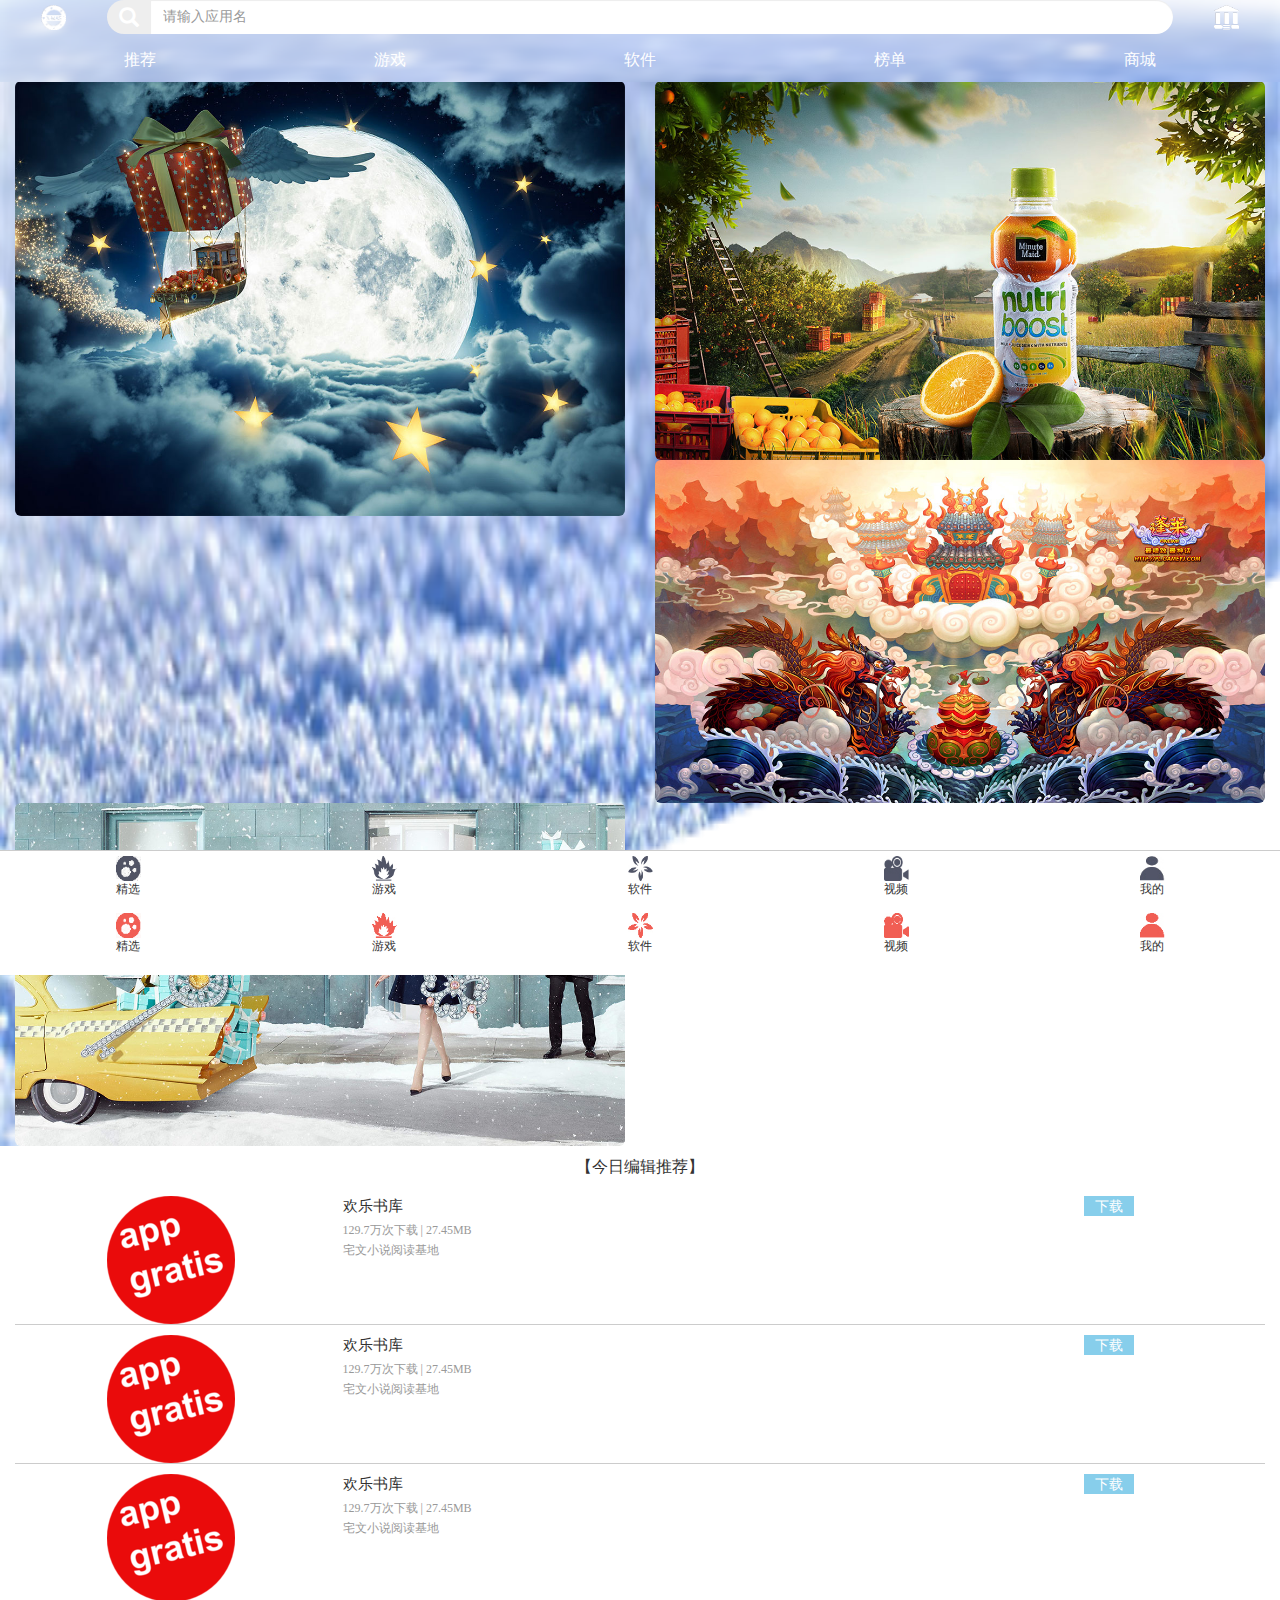
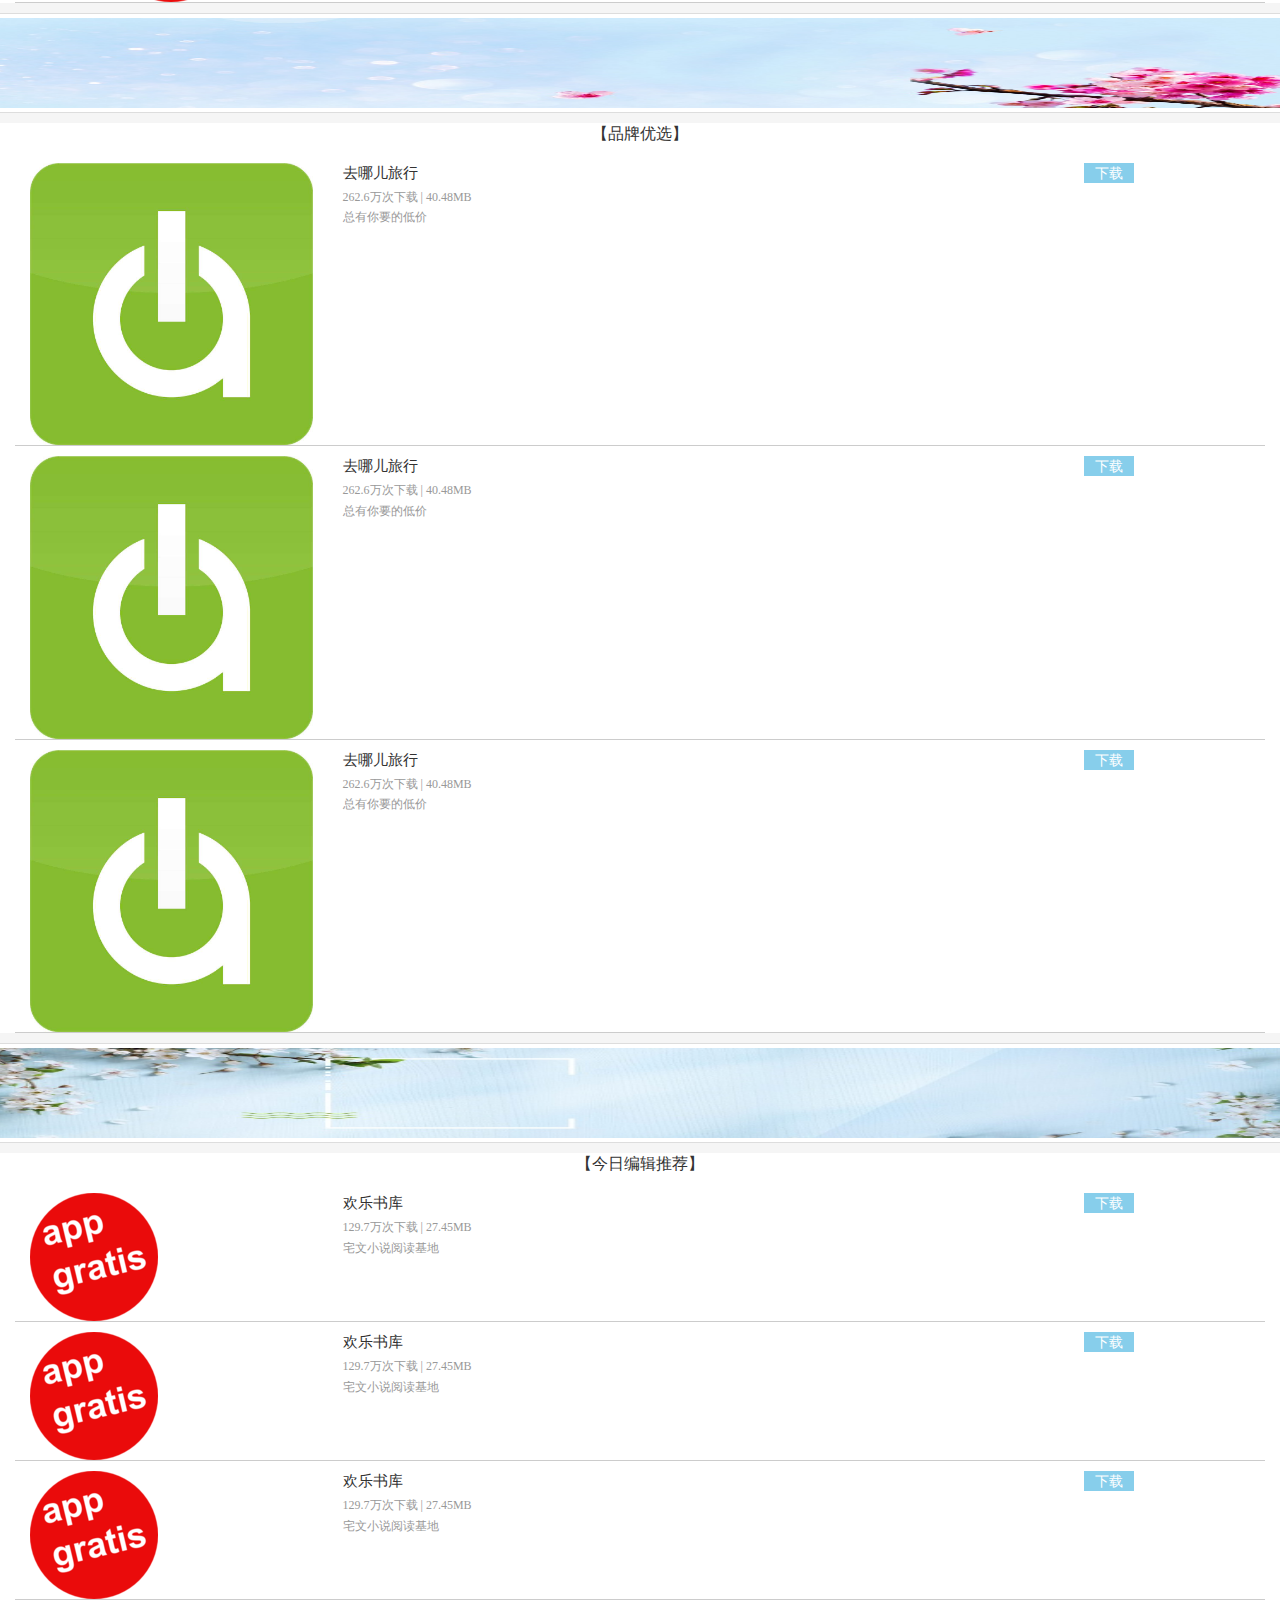
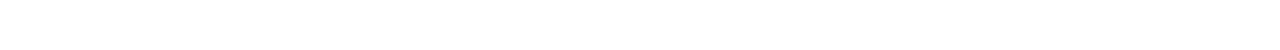
==== index.html @ 48c8f0fe "更新0" ====
<!DOCTYPE html>
<html>
<head>
<meta charset="utf-8">
<meta name="viewport" content="width=device-width,initial-scale=1.0,user-scalable=0">
	<link rel="stylesheet" href="./bootstrap/css/bootstrap.min.css">
	<script src="./bootstrap/js/jquery.js"></script>
	<script src="./bootstrap/js/bootstrap.min.js"></script>
	<link rel="stylesheet" type="text/css" href="./css/base.css">
	<link rel="stylesheet" type="text/css" href="./css/index1.css">
	<title>APP应用市场首页</title>

</head>
<body>

     <header>
       <div>
        <form class="row">
        	    <div class="col-xs-1 " style="padding: 0;"><span class="user"></span></div>
        		<div class="col-xs-10 form-group" style="padding:0;">
        		  <div class="input-group">
        		  <span class="input-group-addon glyphicon glyphicon-search search-icon"></span>
        			<input type="search" name="search" class="form-control search" placeholder="请输入应用名" >
        		  </div>
        		</div>
        		<div class="col-xs-1 " style="padding: 0;""><span class="index"></span></div>        	
        </form>
        <nav class="row top-nav">
        	<ul class="col-xs-12">
        		<li><a href="#">推荐</a></li>
        		<li><a href="#">游戏</a></li>
        		<li><a href="#">软件</a></li>
        		<li><a href="#">榜单</a></li>
        		<li><a href="#">商城</a></li>
        	</ul>
        </nav>
       </div>
     </header>

     <section class="adver-list" >

     	<nav class="row ">
     	  <li class="col-xs-6"><a href="#"><img class="img-rounded img-responsive" src="../UIimage/AdverImg/14815973131255.jpg"></a></li>
     	  <li class="col-xs-6"><a href="#"><img class="img-rounded img-responsive" src="../UIimage/AdverImg/14777582404914.jpg"></a></li>
     	  <li class="col-xs-6"><a href="#"><img class="img-rounded img-responsive" src="../UIimage/AdverImg/14816358283954.jpg"></a></li>
     	  <li class="col-xs-6"><a href="#"><img class="img-rounded img-responsive" src="../UIimage/AdverImg/147972984554.jpg"></a></li>
     	</nav>
     </section>
     
     <main>
     	<section class="row applist">
     	 <div class="col-xs-12 applist-tit">【今日编辑推荐】</div>
     		<ul class="applist-box col-xs-12">
                 <li class="row">
 				    <div class="col-xs-3" style="text-align:center;"><img src="../UIimage/icons/resizeApi (3).png" class="img-responsive" style="display:inline-block;"></div>
 					<div class="col-xs-6" style="text-align:left;">
 						<p>欢乐书库</p>
				        <p>129.7万次下载 | 27.45MB</p>
				        <p>宅文小说阅读基地</p>
 					</div>
 					<div class="col-xs-3">
 						<div>下载</div>
 					</div>
 				</li>
 				 <li class="row">
                    <div class="col-xs-3" style="text-align:center;"><img src="../UIimage/icons/resizeApi (3).png" class="img-responsive" style="display:inline-block;"></div>
                    <div class="col-xs-6" style="text-align:left;">
                        <p>欢乐书库</p>
                        <p>129.7万次下载 | 27.45MB</p>
                        <p>宅文小说阅读基地</p>
                    </div>
                    <div class="col-xs-3">
                        <div>下载</div>
                    </div>
                </li>
 				<li class="row">
                    <div class="col-xs-3" style="text-align:center;"><img src="../UIimage/icons/resizeApi (3).png" class="img-responsive" style="display:inline-block;"></div>
                    <div class="col-xs-6" style="text-align:left;">
                        <p>欢乐书库</p>
                        <p>129.7万次下载 | 27.45MB</p>
                        <p>宅文小说阅读基地</p>
                    </div>
                    <div class="col-xs-3">
                        <div>下载</div>
                    </div>
                </li>
 			</ul>
 			
     	</section>
        
       <section class="advert">
    		<img class="img-thumbnail " src="../UIimage/AdverImg/20170415193251_68157.jpg">
    	</section>
        
        <section class="row applist">
     	 <div class="col-xs-12 applist-tit">【品牌优选】</div>
     		<ul class="applist-box col-xs-12">
                 <li class="row">
 				    <div class="col-xs-3"><img src="../UIimage/icons/timg (8).jpg" class="img-responsive"></div>
 					<div class="col-xs-6" style="text-align:left;">
 						<p>去哪儿旅行</p>
				        <p>262.6万次下载 | 40.48MB</p>
				        <p>总有你要的低价</p>
 					</div>
 					<div class="col-xs-3">
 						<div>下载</div>
 					</div>
 				</li>
 				  <li class="row">
 				    <div class="col-xs-3"><img src="../UIimage/icons/timg (8).jpg" class="img-responsive"></div>
 					<div class="col-xs-6" style="text-align:left;">
 						<p>去哪儿旅行</p>
				        <p>262.6万次下载 | 40.48MB</p>
				        <p>总有你要的低价</p>
 					</div>
 					<div class="col-xs-3">
 						<div>下载</div>
 					</div>
 				</li>
 				 <li class="row">
 				    <div class="col-xs-3"><img src="../UIimage/icons/timg (8).jpg" class="img-responsive"></div>
 					<div class="col-xs-6" style="text-align:left;">
 						<p>去哪儿旅行</p>
				        <p>262.6万次下载 | 40.48MB</p>
				        <p>总有你要的低价</p>
 					</div>
 					<div class="col-xs-3">
 						<div>下载</div>
 					</div>
 				</li>
 			</ul>
 			
     	</section>
     
        
        <section class="advert">
    		<img class="img-thumbnail " src="../UIimage/AdverImg/20170407220748_54457.jpg">
    	</section>

    	<section class="row applist">
     	 <div class="col-xs-12 applist-tit">【今日编辑推荐】</div>
     		<ul class="applist-box col-xs-12">
                 <li class="row">
 				    <div class="col-xs-3"><img src="../UIimage/icons/resizeApi (3).png" class="img-responsive"></div>
 					<div class="col-xs-6" style="text-align:left;">
 						<p>欢乐书库</p>
				        <p>129.7万次下载 | 27.45MB</p>
				        <p>宅文小说阅读基地</p>
 					</div>
 					<div class="col-xs-3">
 						<div>下载</div>
 					</div>
 				</li>
 				 <li class="row">
 				    <div class="col-xs-3"><img src="../UIimage/icons/resizeApi (3).png" class="img-responsive"></div>
 					<div class="col-xs-6" style="text-align:left;">
 						<p>欢乐书库</p>
				        <p>129.7万次下载 | 27.45MB</p>
				        <p>宅文小说阅读基地</p>
 					</div>
 					<div class="col-xs-3">
 						<div>下载</div>
 					</div>
 				</li>
 				 <li class="row">
 				    <div class="col-xs-3"><img src="../UIimage/icons/resizeApi (3).png" class="img-responsive"></div>
 					<div class="col-xs-6" style="text-align:left;">
 						<p>欢乐书库</p>
				        <p>129.7万次下载 | 27.45MB</p>
				        <p>宅文小说阅读基地</p>
 					</div>
 					<div class="col-xs-3">
 						<div>下载</div>
 					</div>
 				</li>
 			</ul>
 			
     	</section>
     </main>
     <footer>
     	<div>
     		<nav class="row">
     			<ul class="clearfix">
     				<li class="choice"><a href="#">
     				 <div>
     					<img src="../UIimage/icons/54704530449068e_07.png" ><p>精选</p>
     					<img src="../UIimage/icons/54704530449068e_07.jpg" >
     					<p>精选</p>
     				 </div>
     				</a></li>
     				<li class="game"><a href="#">
     				 <div>
     					<img src="../UIimage/icons/547045309068e_11.jpg" "><p>游戏</p>
                        <img src="../UIimage/icons/54704530933068e_11.jpg" >
     					<p>游戏</p>
     				 </div>
     				</a></li>
     				<li class="software"><a href="#">
     				  <div>
     					<img src="../UIimage/icons/547045309068e_03.jpg" ><p>软件</p>
     					<img src="../UIimage/icons/547045309068e_0333.jpg" >
     					<p>软件</p>
     				  </div>
     				</a></li>
                    <li class="video"><a href="#">
                      <div>
                    	<img src="../UIimage/icons/547045309068e_0227.jpg"><p>视频</p>
                    	<img src="../UIimage/icons/547033e45309068e_0227.jpg" ><p>视频</p>
                      </div>
                    </a></li>
     				<li class="mine"><a href="#">
     				  <div>
     					<img src="../UIimage/icons/547045f4fff309068e_07.jpg"><p>我的</p>
     					 <img src="../UIimage/icons/547045fff309068e_0117.jpg" ><p>我的</p>
     				  </div>
     				</a></li>
     			</ul>
     		</nav>
     	</div>
     </footer>
</div>
<!-- <script type="text/javascript">
  var a=0;
	$(".choice").click(function(){
         if (a==0) {
		    $(".choice img:nth-child(1)").hide();
			$(".choice img:nth-child(2)").show();
			a=1;
		}else{
	        $(".choice img:nth-child(1)").show();
			$(".choice img:nth-child(2)").hide();
			a=0;
	} 
	})
	$(".game").click(function(){
         if (a==0) {
		    $(".game img:nth-child(1)").hide();
			$(".game img:nth-child(2)").show();
			a=1;
		}else{
	        $(".game img:nth-child(1)").show();
			$(".game img:nth-child(2)").hide();
			a=0;
	} 
	})
	$(".software").click(function(){
         if (a==0) {
		    $(".software img:nth-child(1)").hide();
			$(".software img:nth-child(2)").show();
			a=1;
		}else{
	        $(".software img:nth-child(1)").show();
			$(".software img:nth-child(2)").hide();
			a=0;
	} 
	})
	$(".video").click(function(){
         if (a==0) {
		    $(".video img:nth-child(1)").hide();
			$(".video img:nth-child(2)").show();
			a=1;
		}else{
	        $(".video img:nth-child(1)").show();
			$(".video img:nth-child(2)").hide();
			a=0;
	} 
	})
	$(".mine").click(function(){
         if (a==0) {
		    $(".mine img:nth-child(1)").hide();
			$(".mine img:nth-child(2)").show();
			a=1;
		}else{
	        $(".mine img:nth-child(1)").show();
			$(".mine img:nth-child(2)").hide();
			a=0;
	} 
	})
</script> -->
</body>
</html>
---- css/base.css ----
*,
::before,
::after{
	/*选择所有变迁*/
	margin:0;
	padding: 0;

    /*清除移动端默认的点击高亮效果*/
    -webkit-tap-highlight-color:transparent;
    /*设置所有的都是以边框开始计算宽度 百分比*/
    -webkit-box-sizing:border-box;
    box-sizing: border-box;
}
body{
	font-size: :14px;
	font-family: "微软雅黑"，sans-serif；/*设备默认字体*/
	color:#333;
}
a{
	color:#333;
	text-decoration: none;
}
a:hover{
	text-decoration: none;
}
ul,ol{
	list-style:none;
}
li{
	list-style: none;
}
input{
	border:none;
	outline: none;
	/*清除移动端默认的表单样式,l例如内阴影*/
	-webkit-appearance:none;
}

/*公用CSS*/
.f_left{
	float:left;
}
.f-right{
	float:right;
}
/*清除浮动*/
.clearfix::before,
.clearfix::after{
	content:'';
	height:0;
	line-height:0;
	display: block;
	visibility: hidden;
	clear: both;
}
---- css/index1.css ----
*{
	padding: 0;margin:0;
}
.row{
	margin: 0;
}
header{
	position:fixed; 
	width: 100%;
	z-index: 10;
	top: 0;
	left:0;
}
header>div:nth-child(1){
	margin: 0 auto;
	background:url(../../UIimage/AdverImg/tooopen1604550121.png);
	background-size: 100% 100%;
	text-align: center;
}
.user{
	background:url('../../UIimage/icons/547045309068aae_03.png');
    background-size: 100% 100%;
	display:inline-block;
	width: 25px;
	height: 25px;
	margin-top: 5px;
}
.index{
	background: url(../../UIimage/icons/547045309068eddd_0331_03.png);
	background-size: 100% 100%;
	display: inline-block;
	width:25px;
	height:25px;
	margin-top: 5px;
}
header div:nth-child(2) input{
	font-family: "微软雅黑";
}
.search-icon{
	border-top-left-radius:17px;
	border-bottom-left-radius:17px;
	padding:0 12px;border:none;
	top:0;
	color:#fff;
	font-size:20px;
}
.search{
	border: none;
	border-radius: 34px;
}
.top-nav>ul>li{
	width: 20%;
	text-align: center;
	float:left;
	color: #fff;
}
.top-nav>ul>li>a{
	color: #fff;
	display: block;
	font-family: "微软雅黑";
	font-size: 16px;
}
.adver-list{
	background: url(../../UIimage/AdverImg/tooopen_16045501_02.png);
	background-repeat: no-repeat;
	background-size: 100% 100%;
	margin-top: 81px;
}
/*.adver-list img{
	width: 100%;
	height: 93px;
}
*/.adver-list a{
	display: block;
	width: 100%;
	font-size: 18px;
}
main{
	text-align: center;
	background-color: #f5f5f5;
	margin-top: 10px;
	margin-bottom: 50px;
}
.applist{
	margin-top: 5px;
	background-color: #fff;
}
.applist ul{
	margin-bottom: 0;
}
.applist-tit{
	font-size: 16px;
	height:30px;
	font-family: "微软雅黑";
}
.applist-box li{
	border-bottom: 1px solid #ccc;
	margin-top: 10px;
}
.applist-box img{
	
}
.applist-box p{
	margin-bottom: 5px;
	font-family: "微软雅黑";
}
.applist-box div:nth-child(1){
}
.applist-box div:nth-child(3)>div{
	background-color: #87ceeb;
	width: 50px;
	height: 20px;
	display: inline-block;
	color: #fff;

}
.applist-box p:nth-child(1){
	font-size: 15px;
}
.applist-box p:nth-child(2){
	font-size: 12px;
	color: #999;
	margin-bottom: 3px;
}
.applist-box p:nth-child(3){
	font-size: 12px;
	color: #999;
}
.advert{
   margin-left: -15px;
   margin-right: -15px;
   margin-top: 10px;
   margin-bottom: 10px;

}

.advert img{
	width: 100%;
	height: 100px;
}
footer{
	position: fixed;
	bottom:0;
	left: 0;
	height: 50px;
	width: 100%;
	z-index: 16;

}
footer>div:nth-child(1){
	margin: 0 auto;
	background: #fff;
	border-top:1px solid #ccc;
	overflow: hidden;
	font-family: "微软雅黑"；
}
footer li{
	width: 20%;
	float: left;
	text-align: center;
}
footer li img{
	width: 25px;
	height: 25px;
	margin-top: 5px;
}
footer p{
	font-size: 12px;
}
footer>div>nav>ul>li:hover div{
    margin-top:-57px;
}
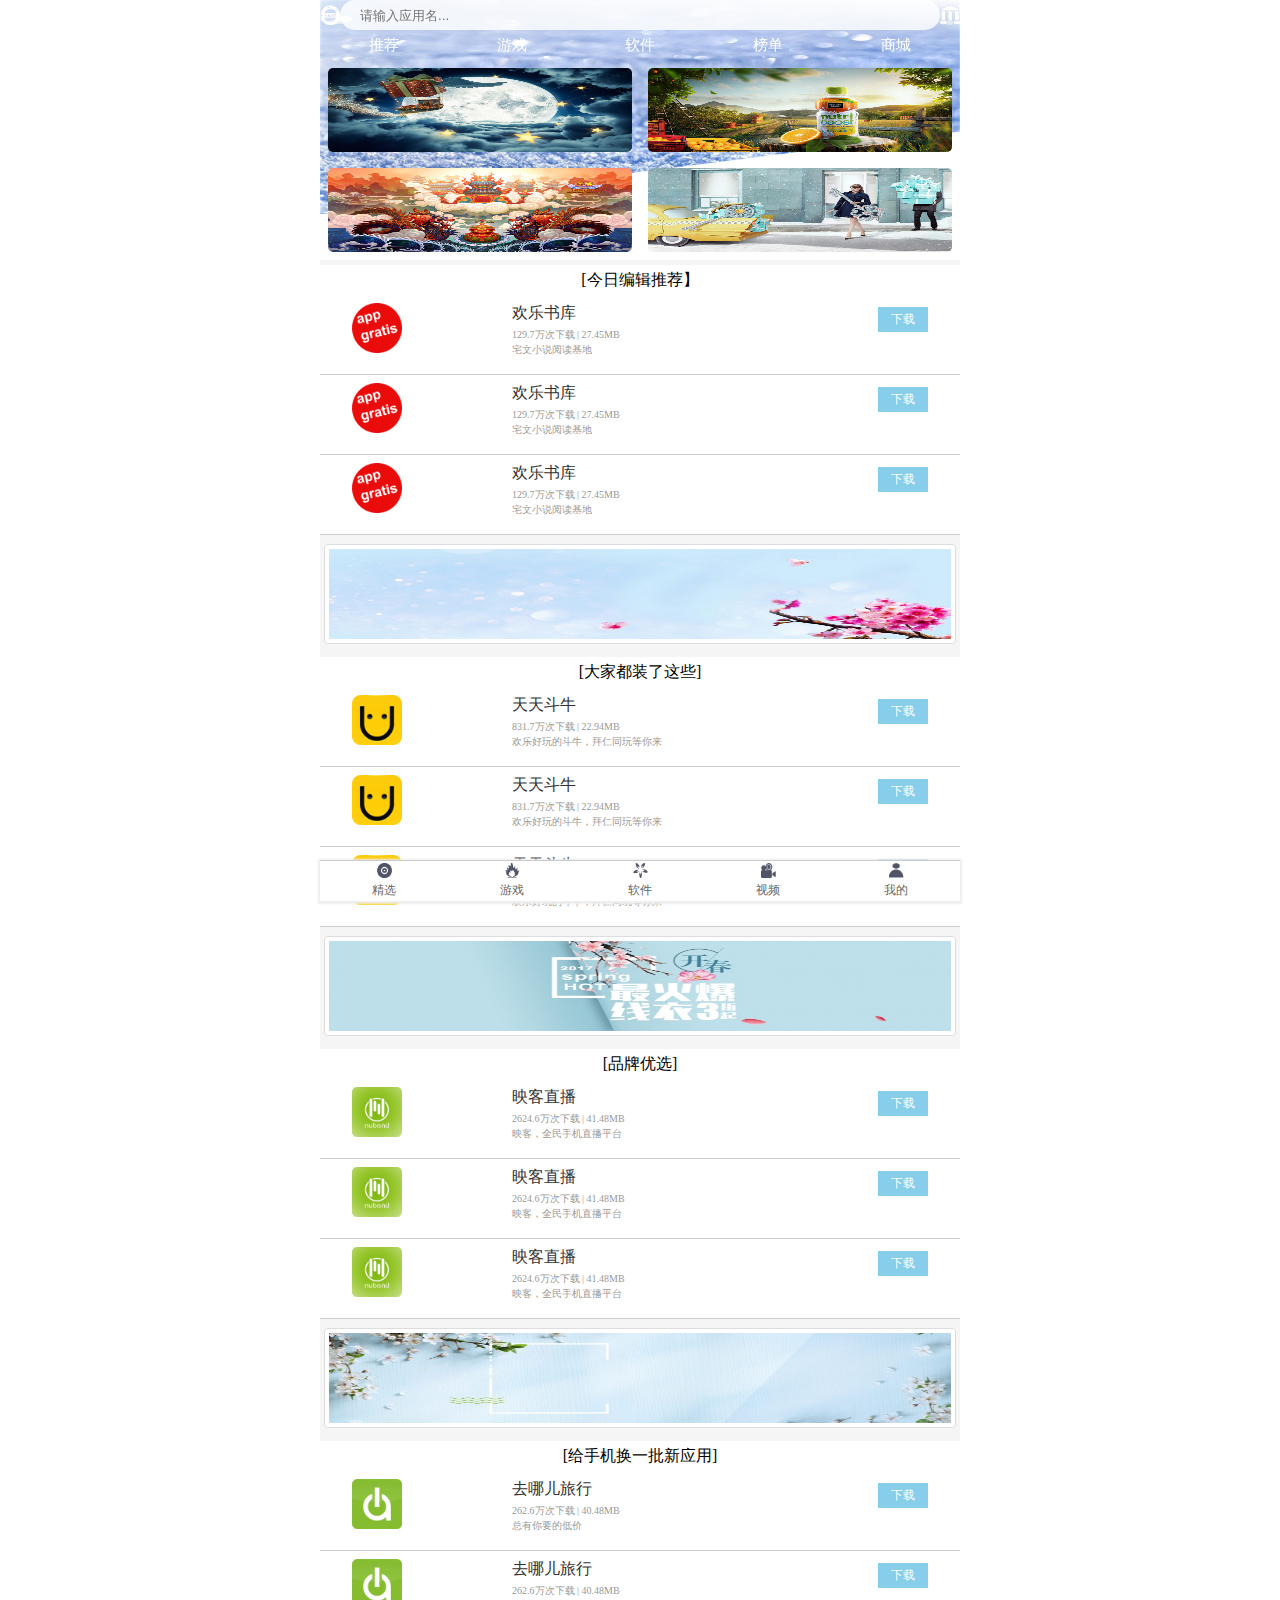
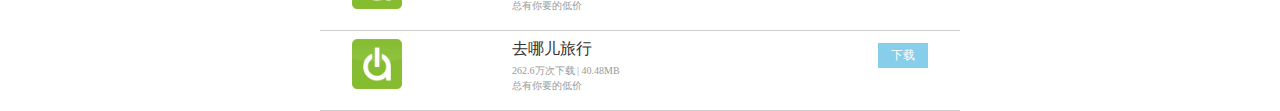
==== commit 789ab0c5: "更改了路径问题" ====
--- a/index.html
+++ b/index.html
@@ -3,279 +3,296 @@
 <head>
 <meta charset="utf-8">
 <meta name="viewport" content="width=device-width,initial-scale=1.0,user-scalable=0">
-	<link rel="stylesheet" href="./bootstrap/css/bootstrap.min.css">
-	<script src="./bootstrap/js/jquery.js"></script>
-	<script src="./bootstrap/js/bootstrap.min.js"></script>
+	<link rel="stylesheet" href="./css/bootstrap.min.css">
+	<script src="./js/jquery.js"></script>
+	<script src="./js/bootstrap.min.js"></script>
 	<link rel="stylesheet" type="text/css" href="./css/base.css">
-	<link rel="stylesheet" type="text/css" href="./css/index1.css">
+	<link rel="stylesheet" type="text/css" href="./css/index.css">
 	<title>APP应用市场首页</title>
-
 </head>
 <body>
-
-     <header>
-       <div>
-        <form class="row">
-        	    <div class="col-xs-1 " style="padding: 0;"><span class="user"></span></div>
-        		<div class="col-xs-10 form-group" style="padding:0;">
-        		  <div class="input-group">
-        		  <span class="input-group-addon glyphicon glyphicon-search search-icon"></span>
-        			<input type="search" name="search" class="form-control search" placeholder="请输入应用名" >
-        		  </div>
-        		</div>
-        		<div class="col-xs-1 " style="padding: 0;""><span class="index"></span></div>        	
-        </form>
-        <nav class="row top-nav">
-        	<ul class="col-xs-12">
-        		<li><a href="#">推荐</a></li>
-        		<li><a href="#">游戏</a></li>
-        		<li><a href="#">软件</a></li>
-        		<li><a href="#">榜单</a></li>
-        		<li><a href="#">商城</a></li>
-        	</ul>
-        </nav>
-       </div>
-     </header>
-
-     <section class="adver-list" >
-
-     	<nav class="row ">
-     	  <li class="col-xs-6"><a href="#"><img class="img-rounded img-responsive" src="../UIimage/AdverImg/14815973131255.jpg"></a></li>
-     	  <li class="col-xs-6"><a href="#"><img class="img-rounded img-responsive" src="../UIimage/AdverImg/14777582404914.jpg"></a></li>
-     	  <li class="col-xs-6"><a href="#"><img class="img-rounded img-responsive" src="../UIimage/AdverImg/14816358283954.jpg"></a></li>
-     	  <li class="col-xs-6"><a href="#"><img class="img-rounded img-responsive" src="../UIimage/AdverImg/147972984554.jpg"></a></li>
-     	</nav>
-     </section>
-     
-     <main>
-     	<section class="row applist">
-     	 <div class="col-xs-12 applist-tit">【今日编辑推荐】</div>
-     		<ul class="applist-box col-xs-12">
-                 <li class="row">
- 				    <div class="col-xs-3" style="text-align:center;"><img src="../UIimage/icons/resizeApi (3).png" class="img-responsive" style="display:inline-block;"></div>
- 					<div class="col-xs-6" style="text-align:left;">
- 						<p>欢乐书库</p>
-				        <p>129.7万次下载 | 27.45MB</p>
-				        <p>宅文小说阅读基地</p>
- 					</div>
- 					<div class="col-xs-3">
- 						<div>下载</div>
- 					</div>
- 				</li>
- 				 <li class="row">
-                    <div class="col-xs-3" style="text-align:center;"><img src="../UIimage/icons/resizeApi (3).png" class="img-responsive" style="display:inline-block;"></div>
-                    <div class="col-xs-6" style="text-align:left;">
-                        <p>欢乐书库</p>
-                        <p>129.7万次下载 | 27.45MB</p>
-                        <p>宅文小说阅读基地</p>
-                    </div>
-                    <div class="col-xs-3">
-                        <div>下载</div>
-                    </div>
-                </li>
- 				<li class="row">
-                    <div class="col-xs-3" style="text-align:center;"><img src="../UIimage/icons/resizeApi (3).png" class="img-responsive" style="display:inline-block;"></div>
-                    <div class="col-xs-6" style="text-align:left;">
-                        <p>欢乐书库</p>
-                        <p>129.7万次下载 | 27.45MB</p>
-                        <p>宅文小说阅读基地</p>
-                    </div>
-                    <div class="col-xs-3">
-                        <div>下载</div>
-                    </div>
-                </li>
- 			</ul>
- 			
-     	</section>
-        
-       <section class="advert">
-    		<img class="img-thumbnail " src="../UIimage/AdverImg/20170415193251_68157.jpg">
-    	</section>
-        
-        <section class="row applist">
-     	 <div class="col-xs-12 applist-tit">【品牌优选】</div>
-     		<ul class="applist-box col-xs-12">
-                 <li class="row">
- 				    <div class="col-xs-3"><img src="../UIimage/icons/timg (8).jpg" class="img-responsive"></div>
- 					<div class="col-xs-6" style="text-align:left;">
- 						<p>去哪儿旅行</p>
-				        <p>262.6万次下载 | 40.48MB</p>
-				        <p>总有你要的低价</p>
- 					</div>
- 					<div class="col-xs-3">
- 						<div>下载</div>
- 					</div>
- 				</li>
- 				  <li class="row">
- 				    <div class="col-xs-3"><img src="../UIimage/icons/timg (8).jpg" class="img-responsive"></div>
- 					<div class="col-xs-6" style="text-align:left;">
- 						<p>去哪儿旅行</p>
-				        <p>262.6万次下载 | 40.48MB</p>
-				        <p>总有你要的低价</p>
- 					</div>
- 					<div class="col-xs-3">
- 						<div>下载</div>
- 					</div>
- 				</li>
- 				 <li class="row">
- 				    <div class="col-xs-3"><img src="../UIimage/icons/timg (8).jpg" class="img-responsive"></div>
- 					<div class="col-xs-6" style="text-align:left;">
- 						<p>去哪儿旅行</p>
-				        <p>262.6万次下载 | 40.48MB</p>
-				        <p>总有你要的低价</p>
- 					</div>
- 					<div class="col-xs-3">
- 						<div>下载</div>
- 					</div>
- 				</li>
- 			</ul>
- 			
-     	</section>
-     
+<section class="vr_layout">
+    <header>
+    	
+    	<section id="search">
+
+    		<div class="user"></div>
+    		<div class="index"></div>
+    		<form action="#" class="search_input" >
+    			<input type="search" name="search" placeholder="请输入应用名...">
+    		</form>
+    		<nav>
+    			<ul class="clearfix">
+    				<li><a href="#">推荐</a></li>
+                    <li><a href="#">游戏</a></li>
+                    <li><a href="#">软件</a></li>
+                    <li><a href="#">榜单</a></li>
+                    <li><a href="#">商城</a></li>
+    			</ul>
+    		</nav>
+    	</section>
+    </header>
+    <main>
+    	<nav>
+    		<ul class="clearfix">
+    			<li><a href="#"><img src="../UIimage/AdverImg/14815973131255.jpg"></a></li>
+    			<li><a href="#"><img src="../UIimage/AdverImg/14777582404914.jpg"></a></li>
+    			<li><a href="#"><img src="../UIimage/AdverImg/14816358283954.jpg"></a></li>
+    			<li><a href="#"><img src="../UIimage/AdverImg/147972984554.jpg"></a></li>
+    		</ul>
+    	</nav>
+    </main>
+    <!--  -->
+    <section class="app">
+    	<section class="applist">
+    		<div class="applist_tit">[今日编辑推荐】</div>
+    		<div class="applist_body">
+    			<ul>
+    				<li>
+    				  <a href="#">
+    				    <img src="../UIimage/icons/resizeApi (3).png">
+    				    <div>
+    				      <p>欢乐书库</p>
+    				       <p>129.7万次下载 | 27.45MB</p>
+    				       <p>宅文小说阅读基地</p>
+    				     </div>
+    				    <div>下载</div>
+    				  </a>
+    				</li>
+    				
+    				<li>
+    				  <a href="#">
+    				    <img src="../UIimage/icons/resizeApi (3).png">
+    				    <div>
+    				      <p>欢乐书库</p>
+    				       <p>129.7万次下载 | 27.45MB</p>
+    				       <p>宅文小说阅读基地</p>
+    				     </div>
+    				    <div>下载</div>
+    				  </a>
+    				</li>
+
+    				<li>
+    				  <a href="#">
+    				    <img src="../UIimage/icons/resizeApi (3).png">
+    				    <div>
+    				      <p>欢乐书库</p>
+    				       <p>129.7万次下载 | 27.45MB</p>
+    				       <p>宅文小说阅读基地</p>
+    				     </div>
+    				    <div>下载</div>
+    				  </a>
+    				</li>
+    			</ul>
+    		</div>
+
+
+    	</section>
+    	<!-- 第一个APP列表结束 -->
+
+    	<section class="advert">
+    		<img class="img_thumnail" src="../UIimage/AdverImg/20170415193251_68157.jpg">
+    	</section>
+    	<!-- 广告位结束 -->
+
+    	<section class="applist">
+    		<div class="applist_tit">[大家都装了这些]</div>
+    		<div class="applist_body">
+    			<ul>
+    				<li>
+    				  <a href="#">
+    				    <img src="../UIimage/icons/timg.jpg">
+    				    <div>
+    				      <p>天天斗牛</p>
+    				       <p>831.7万次下载 | 22.94MB</p>
+    				       <p>欢乐好玩的斗牛，拜仁同玩等你来</p>
+    				     </div>
+    				    <div>下载</div>
+    				  </a>
+    				</li>
+
+    				
+    				<li>
+    				  <a href="#">
+    				    <img src="../UIimage/icons/timg.jpg">
+    				    <div>
+    				      <p>天天斗牛</p>
+    				       <p>831.7万次下载 | 22.94MB</p>
+    				       <p>欢乐好玩的斗牛，拜仁同玩等你来</p>
+    				     </div>
+    				    <div>下载</div>
+    				  </a>
+    				</li>
+
+    				<li>
+    				  <a href="#">
+    				    <img src="../UIimage/icons/timg.jpg">
+    				    <div>
+    				      <p>天天斗牛</p>
+    				       <p>831.7万次下载 | 22.94MB</p>
+    				       <p>欢乐好玩的斗牛，拜仁同玩等你来</p>
+    				     </div>
+    				    <div>下载</div>
+    				  </a>
+    				</li>
+    			</ul>
+    		</div>
+        </section>
+        <!-- APP列表结束 -->
         
         <section class="advert">
-    		<img class="img-thumbnail " src="../UIimage/AdverImg/20170407220748_54457.jpg">
-    	</section>
-
-    	<section class="row applist">
-     	 <div class="col-xs-12 applist-tit">【今日编辑推荐】</div>
-     		<ul class="applist-box col-xs-12">
-                 <li class="row">
- 				    <div class="col-xs-3"><img src="../UIimage/icons/resizeApi (3).png" class="img-responsive"></div>
- 					<div class="col-xs-6" style="text-align:left;">
- 						<p>欢乐书库</p>
-				        <p>129.7万次下载 | 27.45MB</p>
-				        <p>宅文小说阅读基地</p>
- 					</div>
- 					<div class="col-xs-3">
- 						<div>下载</div>
- 					</div>
- 				</li>
- 				 <li class="row">
- 				    <div class="col-xs-3"><img src="../UIimage/icons/resizeApi (3).png" class="img-responsive"></div>
- 					<div class="col-xs-6" style="text-align:left;">
- 						<p>欢乐书库</p>
-				        <p>129.7万次下载 | 27.45MB</p>
-				        <p>宅文小说阅读基地</p>
- 					</div>
- 					<div class="col-xs-3">
- 						<div>下载</div>
- 					</div>
- 				</li>
- 				 <li class="row">
- 				    <div class="col-xs-3"><img src="../UIimage/icons/resizeApi (3).png" class="img-responsive"></div>
- 					<div class="col-xs-6" style="text-align:left;">
- 						<p>欢乐书库</p>
-				        <p>129.7万次下载 | 27.45MB</p>
-				        <p>宅文小说阅读基地</p>
- 					</div>
- 					<div class="col-xs-3">
- 						<div>下载</div>
- 					</div>
- 				</li>
- 			</ul>
- 			
-     	</section>
-     </main>
-     <footer>
-     	<div>
-     		<nav class="row">
-     			<ul class="clearfix">
-     				<li class="choice"><a href="#">
-     				 <div>
-     					<img src="../UIimage/icons/54704530449068e_07.png" ><p>精选</p>
-     					<img src="../UIimage/icons/54704530449068e_07.jpg" >
-     					<p>精选</p>
-     				 </div>
-     				</a></li>
-     				<li class="game"><a href="#">
-     				 <div>
-     					<img src="../UIimage/icons/547045309068e_11.jpg" "><p>游戏</p>
-                        <img src="../UIimage/icons/54704530933068e_11.jpg" >
-     					<p>游戏</p>
-     				 </div>
-     				</a></li>
-     				<li class="software"><a href="#">
-     				  <div>
-     					<img src="../UIimage/icons/547045309068e_03.jpg" ><p>软件</p>
-     					<img src="../UIimage/icons/547045309068e_0333.jpg" >
-     					<p>软件</p>
-     				  </div>
-     				</a></li>
-                    <li class="video"><a href="#">
-                      <div>
-                    	<img src="../UIimage/icons/547045309068e_0227.jpg"><p>视频</p>
-                    	<img src="../UIimage/icons/547033e45309068e_0227.jpg" ><p>视频</p>
-                      </div>
-                    </a></li>
-     				<li class="mine"><a href="#">
-     				  <div>
-     					<img src="../UIimage/icons/547045f4fff309068e_07.jpg"><p>我的</p>
-     					 <img src="../UIimage/icons/547045fff309068e_0117.jpg" ><p>我的</p>
-     				  </div>
-     				</a></li>
-     			</ul>
-     		</nav>
-     	</div>
-     </footer>
-</div>
-<!-- <script type="text/javascript">
-  var a=0;
-	$(".choice").click(function(){
-         if (a==0) {
-		    $(".choice img:nth-child(1)").hide();
-			$(".choice img:nth-child(2)").show();
-			a=1;
-		}else{
-	        $(".choice img:nth-child(1)").show();
-			$(".choice img:nth-child(2)").hide();
-			a=0;
-	} 
-	})
-	$(".game").click(function(){
-         if (a==0) {
-		    $(".game img:nth-child(1)").hide();
-			$(".game img:nth-child(2)").show();
-			a=1;
-		}else{
-	        $(".game img:nth-child(1)").show();
-			$(".game img:nth-child(2)").hide();
-			a=0;
-	} 
-	})
-	$(".software").click(function(){
-         if (a==0) {
-		    $(".software img:nth-child(1)").hide();
-			$(".software img:nth-child(2)").show();
-			a=1;
-		}else{
-	        $(".software img:nth-child(1)").show();
-			$(".software img:nth-child(2)").hide();
-			a=0;
-	} 
-	})
-	$(".video").click(function(){
-         if (a==0) {
-		    $(".video img:nth-child(1)").hide();
-			$(".video img:nth-child(2)").show();
-			a=1;
-		}else{
-	        $(".video img:nth-child(1)").show();
-			$(".video img:nth-child(2)").hide();
-			a=0;
-	} 
-	})
-	$(".mine").click(function(){
-         if (a==0) {
-		    $(".mine img:nth-child(1)").hide();
-			$(".mine img:nth-child(2)").show();
-			a=1;
-		}else{
-	        $(".mine img:nth-child(1)").show();
-			$(".mine img:nth-child(2)").hide();
-			a=0;
-	} 
-	})
-</script> -->
+    		<img class="img_thumnail" src="../UIimage/AdverImg/20170226150819_84693.jpg">
+    	</section>
+    	<!-- 广告位结束 -->
+    	<section class="applist">
+    		<div class="applist_tit">[品牌优选]</div>
+    		<div class="applist_body">
+    			<ul>
+    				<li>
+    				  <a href="#">
+    				    <img src="../UIimage/icons/timg (6).jpg">
+    				    <div>
+    				       <p>映客直播</p>
+    				       <p>2624.6万次下载 | 41.48MB</p>
+    				       <p>映客，全民手机直播平台</p>
+    				     </div>
+    				    <div>下载</div>
+    				  </a>
+    				</li>
+    				
+    				<li>
+    				  <a href="#">
+    				    <img src="../UIimage/icons/timg (6).jpg">
+    				    <div>
+    				      <p>映客直播</p>
+    				       <p>2624.6万次下载 | 41.48MB</p>
+    				       <p>映客，全民手机直播平台</p>
+    				     </div>
+    				    <div>下载</div>
+    				  </a>
+    				</li>
+
+    				<li>
+    				  <a href="#">
+    				    <img src="../UIimage/icons/timg (6).jpg">
+    				    <div>
+    				      <p>映客直播</p>
+    				       <p>2624.6万次下载 | 41.48MB</p>
+    				       <p>映客，全民手机直播平台</p>
+    				     </div>
+    				    <div>下载</div>
+    				  </a>
+    				</li>
+    			</ul>
+    		</div>
+        </section>
+        <!-- APP列表结束 -->
+        <section class="advert">
+    		<img class="img_thumnail" src="../UIimage/AdverImg/20170407220748_54457.jpg">
+    	</section>
+    	<!-- 广告位结束 -->
+    	<section class="applist">
+    		<div class="applist_tit">[给手机换一批新应用]</div>
+    		<div class="applist_body">
+    			<ul>
+    				<li>
+    				  <a href="#">
+    				    <img src="../UIimage/icons/timg (8).jpg">
+    				    <div>
+    				      <p>去哪儿旅行</p>
+    				       <p>262.6万次下载 | 40.48MB</p>
+    				       <p>总有你要的低价</p>
+    				     </div>
+    				    <div>下载</div>
+    				  </a>
+    				</li>
+    				
+    				<li>
+    				  <a href="#">
+    				    <img src="../UIimage/icons/timg (8).jpg">
+    				    <div>
+    				      <p>去哪儿旅行</p>
+    				       <p>262.6万次下载 | 40.48MB</p>
+    				       <p>总有你要的低价</p>
+    				     </div>
+    				    <div>下载</div>
+    				  </a>
+    				</li>
+    				
+    				<li>
+    				  <a href="#">
+    				    <img src="../UIimage/icons/timg (8).jpg">
+    				    <div>
+    				      <p>去哪儿旅行</p>
+    				       <p>262.6万次下载 | 40.48MB</p>
+    				       <p>总有你要的低价</p>
+    				     </div>
+    				    <div>下载</div>
+    				  </a>
+    				</li>
+    				
+    			</ul>
+    		</div>
+        </section>
+        <!-- APP列表结束 -->
+    </section>
+    	
+  
+    <footer>
+      <section>
+      	<nav class="vr_nav clearfix">
+      	  <ul>
+      		<li><a href="#">
+      		    <div><img src="../UIimage/icons/547045309068e_07.jpg"><p>精选</p>
+                     <img src="../UIimage/icons/54704530449068e_07.jpg"><p>精选</p>
+                </div>
+      		</a></li>
+      		<li><a href="#">
+      		    <div><img src="../UIimage/icons/547045309068e_11.jpg"><p>游戏</p>
+                     <p>游戏</p>
+                </div>
+      		</a></li>
+      		<li><a href="#">
+      		    <div><img src="../UIimage/icons/547045309068e_03.jpg"><p>软件</p>
+                     <img src="../UIimage/icons/547045309068e_0333.jpg"><p>软件</p>
+                </div>
+      		</a></li>
+      		<li><a href="#">
+      		    <div><img src="../UIimage/icons/547045309068e_0227.jpg"><p>视频</p>
+                     <img src="../UIimage/icons/547033e45309068e_0227.jpg"><p>视频</p>
+                </div>
+      		</a></li>
+      		<li><a href="#">
+      		    <div><img src="../UIimage/icons/547045f4fff309068e_07.jpg"><p>我的</p>
+                     <img src="../UIimage/icons/547045fff309068e_0117.jpg"><p>我的</p>
+                </div>
+      		</a></li>
+      	  </ul>
+      	</nav>     
+      </section>
+    </footer>
+</section>
+<script type="text/javascript">
+	function getScrollTop(){  
+		    var scrollTop=0;  
+		    if(document.documentElement&&document.documentElement.scrollTop){  
+		        scrollTop=document.documentElement.scrollTop;  
+		    }else if(document.body){  
+		        scrollTop=document.body.scrollTop;  
+		    }  
+		    return scrollTop;  
+    }
+    document.onscroll=function(){
+    var scroll=getScrollTop();
+    var search=document.getElementById("search");
+         if(scroll>=60){
+                search.setAttribute("style","background:url(../UIimage/AdverImg/tooopen1604550121.png);background-size:100% 100%;box-shadow:0px 0px 10px 0px rgba(0,0,0,0.5);");
+         }
+         if (scroll<=60) {
+         	  search.setAttribute("style","background:url(../UIimage/AdverImg/tooopen_16045501_01.png);background-size:100% 100%;box-shadow:none;");
+              
+         }
+    }
+</script>
 </body>
 </html>--- a/css/index.css
+++ b/css/index.css
@@ -0,0 +1,237 @@
+.vr_layout{
+	max-width: 640px;
+	min-width: 320px;
+	margin:0 auto;
+	width: 100%;
+	height:200px;
+}
+footer{
+	position: fixed;
+	left:0;
+	bottom:0;
+	width: 100%;
+	height:40px;
+	z-index: 10;
+}
+footer>section{
+	width: 100%;
+	max-width: 640px;
+	min-width: 320px;
+	margin:0 auto;
+	background-color: #fff;
+}
+.vr_nav{
+	width: 100%;
+    border-top: 1px solid  #ccc;
+    box-shadow: 0px 1px 2px 2px #eee;
+}
+.vr_nav>ul>li{
+	width: 20%;
+	float: left;
+	height: 40px;
+	text-align: center;
+	overflow: hidden;
+}
+.vr_nav>ul>li>a:hover div{
+	margin-top:-39px;
+}
+.vr_nav>ul>li>a{
+	width: 100%;
+	float: left;
+	display: block;
+	height: 40px;
+}
+.vr_nav>ul>li>a>div>p{
+	text-align: center;
+	font-size: 12px;
+	color:#666;
+}
+
+.vr_nav>ul>li>a>div>img{
+	width: 15px;
+	height: 15px;
+	margin-top: 2px;
+}
+.vr_nav>ul>li>a>div>img:nth-child(3){
+	margin-top:4px;
+}
+.vr_nav>ul>li>a>div>p:nth-child(4){
+	color: #f15e54;
+}
+header{
+	position: fixed;
+	top: 0;
+	left: 0;
+	width: 100%;
+	z-index: 10;
+}
+#search{
+    max-width: 640px;
+    min-width: 320px;
+    margin:0 auto;
+    width: 100%;
+    background: url('../../UIimage/AdverImg/tooopen_16045501_01.png');
+	background-size: 100% 100%;
+}
+.user{
+	width: 20px;
+	height: 20px;
+    float: left;
+    background: url('../../UIimage/icons/547045309068aae_03.png');
+    background-size: 100% 100%;
+    margin-top:5px;
+}
+.index{
+	height: 20px;
+	width: 20px;
+	float: right;
+	margin-top: 5px;
+	background:url('../../UIimage/icons/547045309068eddd_0331_03.png');
+	background-size: 100% 100%;
+}
+.search_input{
+	padding: 0 20px;
+	width: 100%;
+}
+.search_input>input{
+	width: 100%;
+	height:30px;
+	border-radius: 20px;
+	background: rgba(255,255,255,.8);
+	text-indent: 20px;
+}
+header>nav>ul{
+	width: 100%;
+}
+header>section>nav>ul>li{
+	width: 20%;
+	float: left;
+	text-align: center;
+	height: 30px;
+	line-height: 30px;
+/*    border-radius: 15px;
+
+	background-color:orange;*/
+}
+header>section>nav>ul>li>a{
+	color: #fff;
+	font-size: 15px;
+	display: block;
+	width: 100%;
+}
+header>section>nav>ul>li>a:hover{
+	
+}
+main{
+	background:url(../../UIimage/AdverImg/tooopen_16045501_02.png);
+	margin-top: 60px;
+	width: 100%;
+	background-repeat: no-repeat;
+	background-size: 100%;
+}
+main>nav>ul>li{
+	width: 50%;
+	height:100px;
+	padding: 8px;
+	float: left;
+
+}
+main>nav>ul>li>a{
+	display: block;
+	float: left;
+	width: 100%;
+	height: 100%;
+}
+main>nav>ul>li>a>img{
+	width: 100%;
+	height: 100%;
+	background: url();
+	background-size: 100% 100%;
+	border-radius: 5px;
+}
+.app{
+	background: #f5f5f5;
+	 overflow: hidden;
+	 margin-bottom: 40px;
+}
+.applist{
+    margin-top: 5px;
+    background-color: #fff;
+
+}
+.applist_tit{
+	text-align: center;
+    height: 30px;
+    line-height: 30px;
+}.applist_body>ul>li{
+	position: relative;
+}
+.applist_body>ul>li>a{
+	width: 100%;
+	padding: 15px;
+	border-bottom: 1px solid #ccc;
+	display: block;
+	height: 80px;
+}
+.applist_body>ul>li>a>img{
+  /*  width: 60px;
+    height: 60px;*/
+    position: absolute;
+    top:10%;
+    left:5%;
+    width: 50px;
+    height: auto;
+}
+.applist_body>ul>li>a>div:nth-child(2){
+	position: absolute;
+	top:10%;
+	left: 30%;
+}
+.applist_body>ul>li>a>div:nth-child(2)>p:nth-child(1){
+	font-size: 16px;
+
+}
+.applist_body>ul>li>a>div:nth-child(2)>p:nth-child(2){
+	font-size: 10px;
+    color: #999;
+    margin-top: 4px;
+}
+.applist_body>ul>li>a>div:nth-child(2)>p:nth-child(3){
+	font-size: 10px;
+    color: #999;
+    margin-top: 1px;
+}
+.applist_body>ul>li>a>div:nth-child(3){
+	position: absolute;
+	top:15%;
+	right:5%;
+	font-size: 12px;
+	color: #fff;
+	background-color: #87ceeb;
+	width: 50px;
+	height: 25px;
+	text-align: center;
+	line-height: 25px;
+}
+.applist_body>ul>li>a>div>p:nth-child(1){
+    font-size: 16px;
+   
+}
+.applist_body>ul>li>a>:nth-child(2){
+	font-size: 12px;
+}
+.advert{
+	margin-top:5px;
+	padding: 4px;
+}
+.img_thumnail{
+	display: inline-block;
+    width: 100%;
+    height: 100px;
+    padding: 4px;
+    line-height: 1.42857143;
+    background-color: #fff;
+    border: 1px solid #ddd;
+    border-radius: 4px;
+    -webkit-transition: all .2s ease-in-out;
+}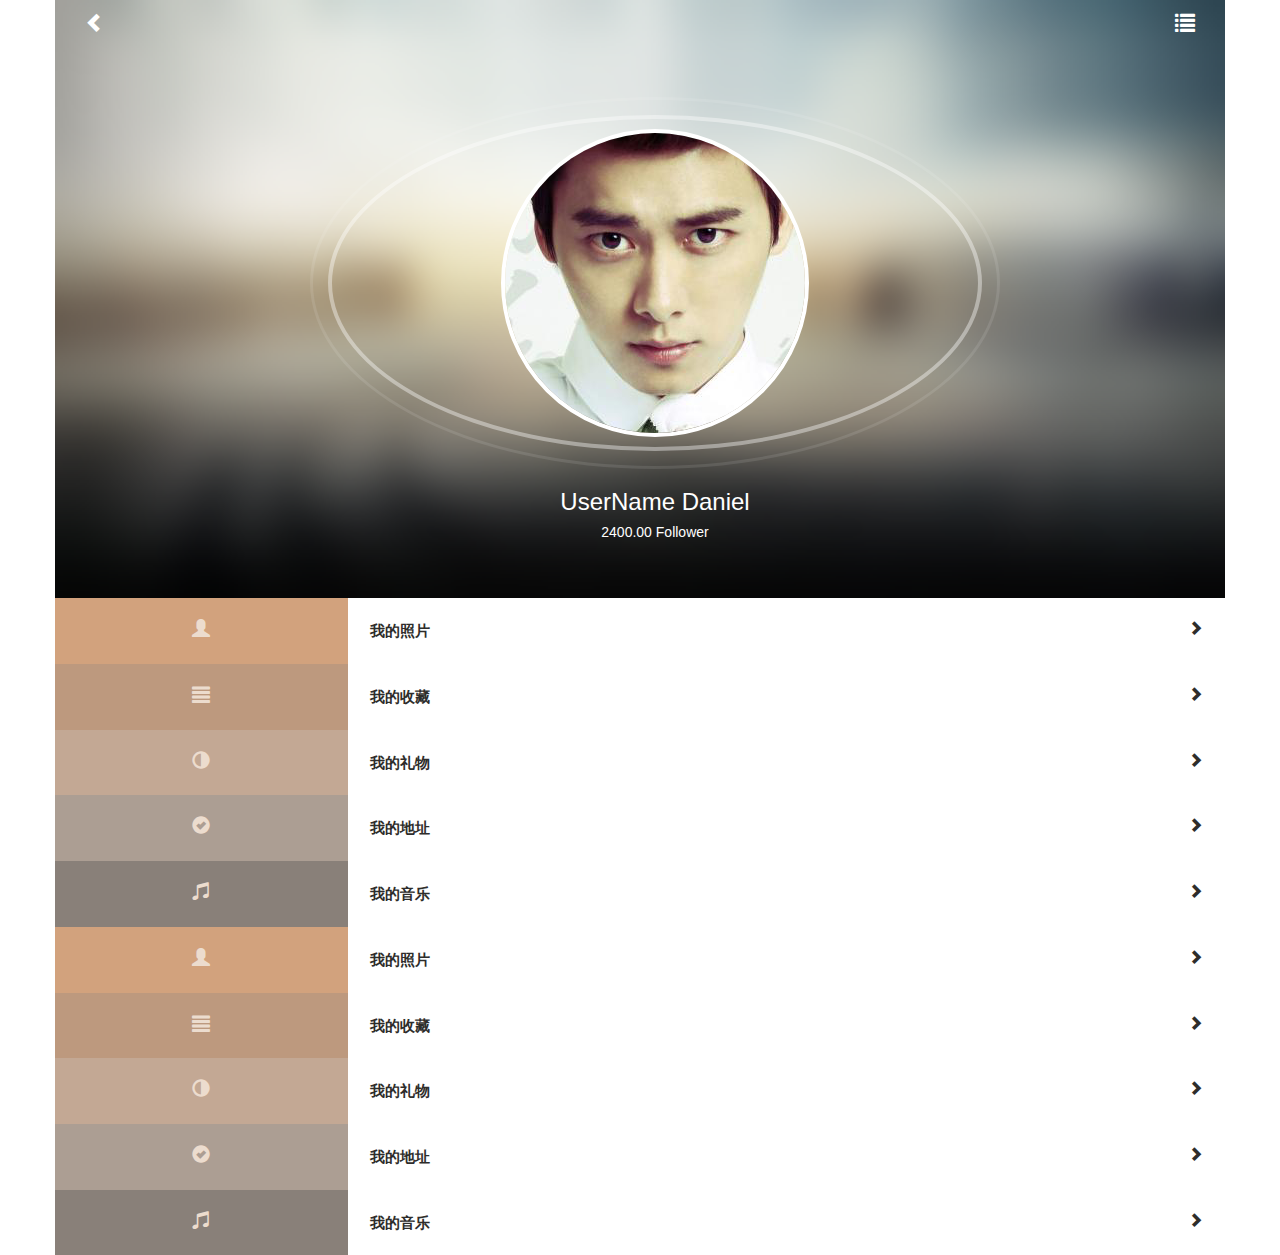
==== commit 1620f1a6: "更改主页" ====
--- a/index.html
+++ b/index.html
@@ -3,242 +3,85 @@
 <head>
 <meta charset="utf-8">
 <meta name="viewport" content="width=device-width,initial-scale=1.0,user-scalable=0">
-	<link rel="stylesheet" href="./css/bootstrap.min.css">
-	<script src="./js/jquery.js"></script>
-	<script src="./js/bootstrap.min.js"></script>
+	<link rel="stylesheet" href="./bootstrap/css/bootstrap.min.css">
+	<script src="./bootstrap/js/jquery.js"></script>
+	<script src="./bootstrap/js/bootstrap.min.js"></script>
 	<link rel="stylesheet" type="text/css" href="./css/base.css">
-	<link rel="stylesheet" type="text/css" href="./css/index.css">
+	<link rel="stylesheet" type="text/css" href="./css/personal.css">
 	<title>APP应用市场首页</title>
 </head>
 <body>
-<section class="vr_layout">
-    <header>
-    	
-    	<section id="search">
-
-    		<div class="user"></div>
-    		<div class="index"></div>
-    		<form action="#" class="search_input" >
-    			<input type="search" name="search" placeholder="请输入应用名...">
-    		</form>
-    		<nav>
-    			<ul class="clearfix">
-    				<li><a href="#">推荐</a></li>
-                    <li><a href="#">游戏</a></li>
-                    <li><a href="#">软件</a></li>
-                    <li><a href="#">榜单</a></li>
-                    <li><a href="#">商城</a></li>
-    			</ul>
-    		</nav>
-    	</section>
-    </header>
-    <main>
+    <header class="personal-info container">
     	<nav>
-    		<ul class="clearfix">
-    			<li><a href="#"><img src="../UIimage/AdverImg/14815973131255.jpg"></a></li>
-    			<li><a href="#"><img src="../UIimage/AdverImg/14777582404914.jpg"></a></li>
-    			<li><a href="#"><img src="../UIimage/AdverImg/14816358283954.jpg"></a></li>
-    			<li><a href="#"><img src="../UIimage/AdverImg/147972984554.jpg"></a></li>
+    		<ul class="nav">
+    			<li class="pull-left"><a href="#" style="color:#fff;font-size:20px;"><span class="glyphicon glyphicon-chevron-left"></span></a></li>
+    			<li class="pull-right"><a href="#" style="color:#fff;font-size:20px;"><span class="glyphicon glyphicon-list"></span></a></li>
     		</ul>
     	</nav>
+    	<div class="container jumbotron" style="background:transparent;margin-bottom:0;">
+    		<div class="row">
+    			<div class="col-xs-12">
+    			        <div class="row">
+    			         <div class="col-xs-8 col-xs-offset-2">
+                          <div class="img-border1">
+    			            <div class="img-border2">
+                              <img src="./UIimage/icons/userimg2.png" class="img-thumbnail personal-img" >
+                            </div>
+                          </div>
+                         </div>
+                        </div>
+    			           <h3 style="color:#fff;">UserName Daniel</h3>
+    			           <h5 style="color:#fff;">2400.00 Follower</h5>
+    			        
+    			</div>
+    		</div>
+    	</div>
+    </header> 
+    
+    <main class="container">
+    	<div class="row">
+    		<div class="col-xs-3 personal-icon pesonal-icon-bk1"><span class="glyphicon glyphicon-user"></span></div>
+    		<div class="col-xs-9 personal-des"><div>我的照片 <span class="pull-right glyphicon glyphicon-chevron-right"></span></div></div>
+    	</div>
+    	<div class="row">
+    		<div class="col-xs-3 personal-icon pesonal-icon-bk2"><span class="glyphicon glyphicon-align-justify"></span></div>
+    		<div class="col-xs-9 personal-des"><div>我的收藏 <span class="pull-right glyphicon glyphicon-chevron-right"></span></div></div>
+    	</div>
+    	<div class="row">
+    		<div class="col-xs-3 personal-icon pesonal-icon-bk3"><span class="glyphicon glyphicon-adjust"></span></div>
+    		<div class="col-xs-9 personal-des"><div>我的礼物 <span class="pull-right glyphicon glyphicon-chevron-right"></span></div></div>
+    	</div>
+    	<div class="row">
+    		<div class="col-xs-3 personal-icon pesonal-icon-bk4"><span class="glyphicon glyphicon-ok-sign"></span></div>
+    		<div class="col-xs-9 personal-des"><div>我的地址 <span class="pull-right glyphicon glyphicon-chevron-right"></span></div></div>
+    	</div>
+    	<div class="row">
+    		<div class="col-xs-3 personal-icon pesonal-icon-bk5"><span class="	glyphicon glyphicon-music"></span></div>
+    		<div class="col-xs-9 personal-des"><div>我的音乐 <span class="pull-right glyphicon glyphicon-chevron-right"></span></div></div>
+    	</div>
+
+    	<div class="row">
+    		<div class="col-xs-3 personal-icon pesonal-icon-bk1"><span class="glyphicon glyphicon-user"></span></div>
+    		<div class="col-xs-9 personal-des"><div>我的照片 <span class="pull-right glyphicon glyphicon-chevron-right"></span></div></div>
+    	</div>
+    	<div class="row">
+    		<div class="col-xs-3 personal-icon pesonal-icon-bk2"><span class="glyphicon glyphicon-align-justify"></span></div>
+    		<div class="col-xs-9 personal-des"><div>我的收藏 <span class="pull-right glyphicon glyphicon-chevron-right"></span></div></div>
+    	</div>
+    	<div class="row">
+    		<div class="col-xs-3 personal-icon pesonal-icon-bk3"><span class="glyphicon glyphicon-adjust"></span></div>
+    		<div class="col-xs-9 personal-des"><div>我的礼物 <span class="pull-right glyphicon glyphicon-chevron-right"></span></div></div>
+    	</div>
+    	<div class="row">
+    		<div class="col-xs-3 personal-icon pesonal-icon-bk4"><span class="glyphicon glyphicon-ok-sign"></span></div>
+    		<div class="col-xs-9 personal-des"><div>我的地址 <span class="pull-right glyphicon glyphicon-chevron-right"></span></div></div>
+    	</div>
+    	<div class="row">
+    		<div class="col-xs-3 personal-icon pesonal-icon-bk5"><span class="	glyphicon glyphicon-music"></span></div>
+    		<div class="col-xs-9 personal-des"><div>我的音乐 <span class="pull-right glyphicon glyphicon-chevron-right"></span></div></div>
+    	</div>
     </main>
-    <!--  -->
-    <section class="app">
-    	<section class="applist">
-    		<div class="applist_tit">[今日编辑推荐】</div>
-    		<div class="applist_body">
-    			<ul>
-    				<li>
-    				  <a href="#">
-    				    <img src="../UIimage/icons/resizeApi (3).png">
-    				    <div>
-    				      <p>欢乐书库</p>
-    				       <p>129.7万次下载 | 27.45MB</p>
-    				       <p>宅文小说阅读基地</p>
-    				     </div>
-    				    <div>下载</div>
-    				  </a>
-    				</li>
-    				
-    				<li>
-    				  <a href="#">
-    				    <img src="../UIimage/icons/resizeApi (3).png">
-    				    <div>
-    				      <p>欢乐书库</p>
-    				       <p>129.7万次下载 | 27.45MB</p>
-    				       <p>宅文小说阅读基地</p>
-    				     </div>
-    				    <div>下载</div>
-    				  </a>
-    				</li>
-
-    				<li>
-    				  <a href="#">
-    				    <img src="../UIimage/icons/resizeApi (3).png">
-    				    <div>
-    				      <p>欢乐书库</p>
-    				       <p>129.7万次下载 | 27.45MB</p>
-    				       <p>宅文小说阅读基地</p>
-    				     </div>
-    				    <div>下载</div>
-    				  </a>
-    				</li>
-    			</ul>
-    		</div>
-
-
-    	</section>
-    	<!-- 第一个APP列表结束 -->
-
-    	<section class="advert">
-    		<img class="img_thumnail" src="../UIimage/AdverImg/20170415193251_68157.jpg">
-    	</section>
-    	<!-- 广告位结束 -->
-
-    	<section class="applist">
-    		<div class="applist_tit">[大家都装了这些]</div>
-    		<div class="applist_body">
-    			<ul>
-    				<li>
-    				  <a href="#">
-    				    <img src="../UIimage/icons/timg.jpg">
-    				    <div>
-    				      <p>天天斗牛</p>
-    				       <p>831.7万次下载 | 22.94MB</p>
-    				       <p>欢乐好玩的斗牛，拜仁同玩等你来</p>
-    				     </div>
-    				    <div>下载</div>
-    				  </a>
-    				</li>
-
-    				
-    				<li>
-    				  <a href="#">
-    				    <img src="../UIimage/icons/timg.jpg">
-    				    <div>
-    				      <p>天天斗牛</p>
-    				       <p>831.7万次下载 | 22.94MB</p>
-    				       <p>欢乐好玩的斗牛，拜仁同玩等你来</p>
-    				     </div>
-    				    <div>下载</div>
-    				  </a>
-    				</li>
-
-    				<li>
-    				  <a href="#">
-    				    <img src="../UIimage/icons/timg.jpg">
-    				    <div>
-    				      <p>天天斗牛</p>
-    				       <p>831.7万次下载 | 22.94MB</p>
-    				       <p>欢乐好玩的斗牛，拜仁同玩等你来</p>
-    				     </div>
-    				    <div>下载</div>
-    				  </a>
-    				</li>
-    			</ul>
-    		</div>
-        </section>
-        <!-- APP列表结束 -->
-        
-        <section class="advert">
-    		<img class="img_thumnail" src="../UIimage/AdverImg/20170226150819_84693.jpg">
-    	</section>
-    	<!-- 广告位结束 -->
-    	<section class="applist">
-    		<div class="applist_tit">[品牌优选]</div>
-    		<div class="applist_body">
-    			<ul>
-    				<li>
-    				  <a href="#">
-    				    <img src="../UIimage/icons/timg (6).jpg">
-    				    <div>
-    				       <p>映客直播</p>
-    				       <p>2624.6万次下载 | 41.48MB</p>
-    				       <p>映客，全民手机直播平台</p>
-    				     </div>
-    				    <div>下载</div>
-    				  </a>
-    				</li>
-    				
-    				<li>
-    				  <a href="#">
-    				    <img src="../UIimage/icons/timg (6).jpg">
-    				    <div>
-    				      <p>映客直播</p>
-    				       <p>2624.6万次下载 | 41.48MB</p>
-    				       <p>映客，全民手机直播平台</p>
-    				     </div>
-    				    <div>下载</div>
-    				  </a>
-    				</li>
-
-    				<li>
-    				  <a href="#">
-    				    <img src="../UIimage/icons/timg (6).jpg">
-    				    <div>
-    				      <p>映客直播</p>
-    				       <p>2624.6万次下载 | 41.48MB</p>
-    				       <p>映客，全民手机直播平台</p>
-    				     </div>
-    				    <div>下载</div>
-    				  </a>
-    				</li>
-    			</ul>
-    		</div>
-        </section>
-        <!-- APP列表结束 -->
-        <section class="advert">
-    		<img class="img_thumnail" src="../UIimage/AdverImg/20170407220748_54457.jpg">
-    	</section>
-    	<!-- 广告位结束 -->
-    	<section class="applist">
-    		<div class="applist_tit">[给手机换一批新应用]</div>
-    		<div class="applist_body">
-    			<ul>
-    				<li>
-    				  <a href="#">
-    				    <img src="../UIimage/icons/timg (8).jpg">
-    				    <div>
-    				      <p>去哪儿旅行</p>
-    				       <p>262.6万次下载 | 40.48MB</p>
-    				       <p>总有你要的低价</p>
-    				     </div>
-    				    <div>下载</div>
-    				  </a>
-    				</li>
-    				
-    				<li>
-    				  <a href="#">
-    				    <img src="../UIimage/icons/timg (8).jpg">
-    				    <div>
-    				      <p>去哪儿旅行</p>
-    				       <p>262.6万次下载 | 40.48MB</p>
-    				       <p>总有你要的低价</p>
-    				     </div>
-    				    <div>下载</div>
-    				  </a>
-    				</li>
-    				
-    				<li>
-    				  <a href="#">
-    				    <img src="../UIimage/icons/timg (8).jpg">
-    				    <div>
-    				      <p>去哪儿旅行</p>
-    				       <p>262.6万次下载 | 40.48MB</p>
-    				       <p>总有你要的低价</p>
-    				     </div>
-    				    <div>下载</div>
-    				  </a>
-    				</li>
-    				
-    			</ul>
-    		</div>
-        </section>
-        <!-- APP列表结束 -->
-    </section>
-    	
-  
-    <footer>
+<!--     <footer>
       <section>
       	<nav class="vr_nav clearfix">
       	  <ul>
@@ -249,7 +92,7 @@
       		</a></li>
       		<li><a href="#">
       		    <div><img src="../UIimage/icons/547045309068e_11.jpg"><p>游戏</p>
-                     <p>游戏</p>
+                     <img src="../UIimage/icons/54704530933068e_11.jpg"><p>游戏</p>
                 </div>
       		</a></li>
       		<li><a href="#">
@@ -270,29 +113,6 @@
       	  </ul>
       	</nav>     
       </section>
-    </footer>
-</section>
-<script type="text/javascript">
-	function getScrollTop(){  
-		    var scrollTop=0;  
-		    if(document.documentElement&&document.documentElement.scrollTop){  
-		        scrollTop=document.documentElement.scrollTop;  
-		    }else if(document.body){  
-		        scrollTop=document.body.scrollTop;  
-		    }  
-		    return scrollTop;  
-    }
-    document.onscroll=function(){
-    var scroll=getScrollTop();
-    var search=document.getElementById("search");
-         if(scroll>=60){
-                search.setAttribute("style","background:url(../UIimage/AdverImg/tooopen1604550121.png);background-size:100% 100%;box-shadow:0px 0px 10px 0px rgba(0,0,0,0.5);");
-         }
-         if (scroll<=60) {
-         	  search.setAttribute("style","background:url(../UIimage/AdverImg/tooopen_16045501_01.png);background-size:100% 100%;box-shadow:none;");
-              
-         }
-    }
-</script>
+    </footer> -->
 </body>
 </html>--- a/css/personal.css
+++ b/css/personal.css
@@ -0,0 +1,121 @@
+footer{
+	position: fixed;
+	left:0;
+	bottom:0;
+	width: 100%;
+	height:40px;
+	z-index: 10;
+}
+footer>section{
+	width: 100%;
+	max-width: 640px;
+	min-width: 320px;
+	margin:0 auto;
+	background-color: #fff;
+}
+.vr_nav{
+	width: 100%;
+    border-top: 1px solid  #ccc;
+    box-shadow: 0px 1px 2px 2px #eee;
+}
+.vr_nav>ul>li{
+	width: 20%;
+	float: left;
+	height: 40px;
+	text-align: center;
+	overflow: hidden;
+}
+.vr_nav>ul>li>a:hover div{
+	margin-top:-39px;
+}
+.vr_nav>ul>li>a{
+	width: 100%;
+	float: left;
+	display: block;
+	height: 40px;
+}
+.vr_nav>ul>li>a>div>p{
+	text-align: center;
+	font-size: 12px;
+	color:#666;
+}
+
+.vr_nav>ul>li>a>div>img{
+	width: 15px;
+	height: 15px;
+	margin-top: 2px;
+}
+.vr_nav>ul>li>a>div>img:nth-child(3){
+	margin-top:4px;
+}
+.vr_nav>ul>li>a>div>p:nth-child(4){
+	color: #f15e54;
+}
+/*底部固定导航结束*/
+.personal-info{
+	background:url(../UIimage/AdverImg/UserBk.png);
+	background-size: 100% 100%;
+	/*background: -webkit-linear-gradient(left, #e87467 , #f48073); */
+	position: relative;
+	text-align: center;
+	color: #fff;
+    margin-bottom: 0;
+}
+.personal-img{
+	padding: 0px;
+	border-radius: 100%;
+	border: 4px solid #fff;
+	background-color: transparent;
+}
+.img-border1{
+    padding: 15px;
+    background-color: transparent;
+    border: 3px solid rgba(255,255,255,.1);
+    border-radius:100%;
+}
+.img-border2{
+    padding: 10px;
+    background-color: transparent;
+    border: 4px solid rgba(255,255,255,.4);
+    border-radius:100%;
+}
+/*.personal-img-border1{
+	width: 200px;
+	height: 200px;
+	border: 6px solid rgba(255,255,255,0.2);
+	border-radius: 100%;
+}
+.personal-img-border2{
+	width: 170px;
+	height: 170px;
+	border: 3px solid rgba(255,255,255,0.2);
+	border-radius: 100%;
+}*/
+.personal-icon{
+	background-color: #d2a27d;
+	padding:20px;
+	text-align: center;
+	color:#ecdcce;
+	font-size:18px;
+}
+.pesonal-icon-bk2{
+	background-color: #bd997e;
+}
+.pesonal-icon-bk3{
+	background-color: #c3a894;
+}
+.pesonal-icon-bk4{
+	background-color: #ac9e93;
+}
+.pesonal-icon-bk5{
+	background-color: #898079;
+}
+.personal-des{
+	padding: 22px;
+	font-family: Arial,"华文细黑","新蒂下午茶专业版 Regular";
+}
+.personal-des>div{
+	font-size: 15px;
+	font-weight: bold;
+	color: #2e2d2b;
+}
